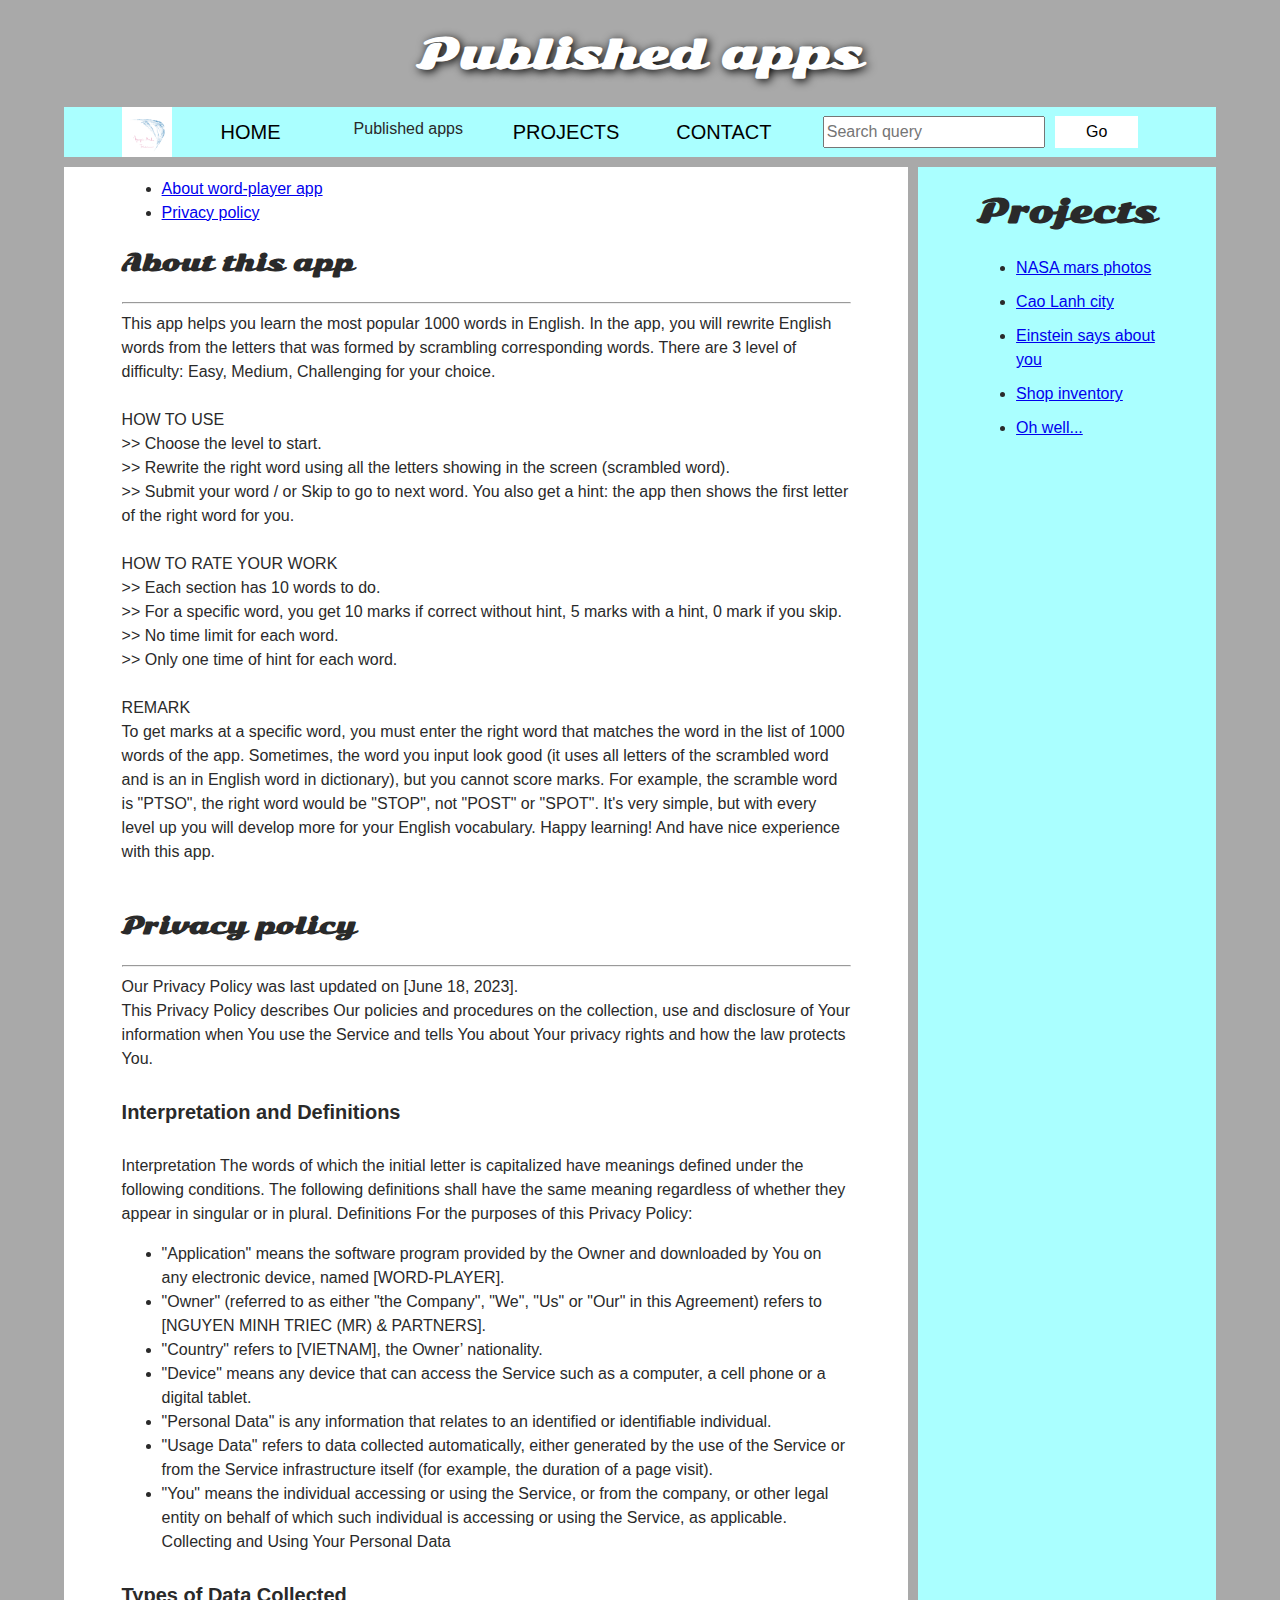
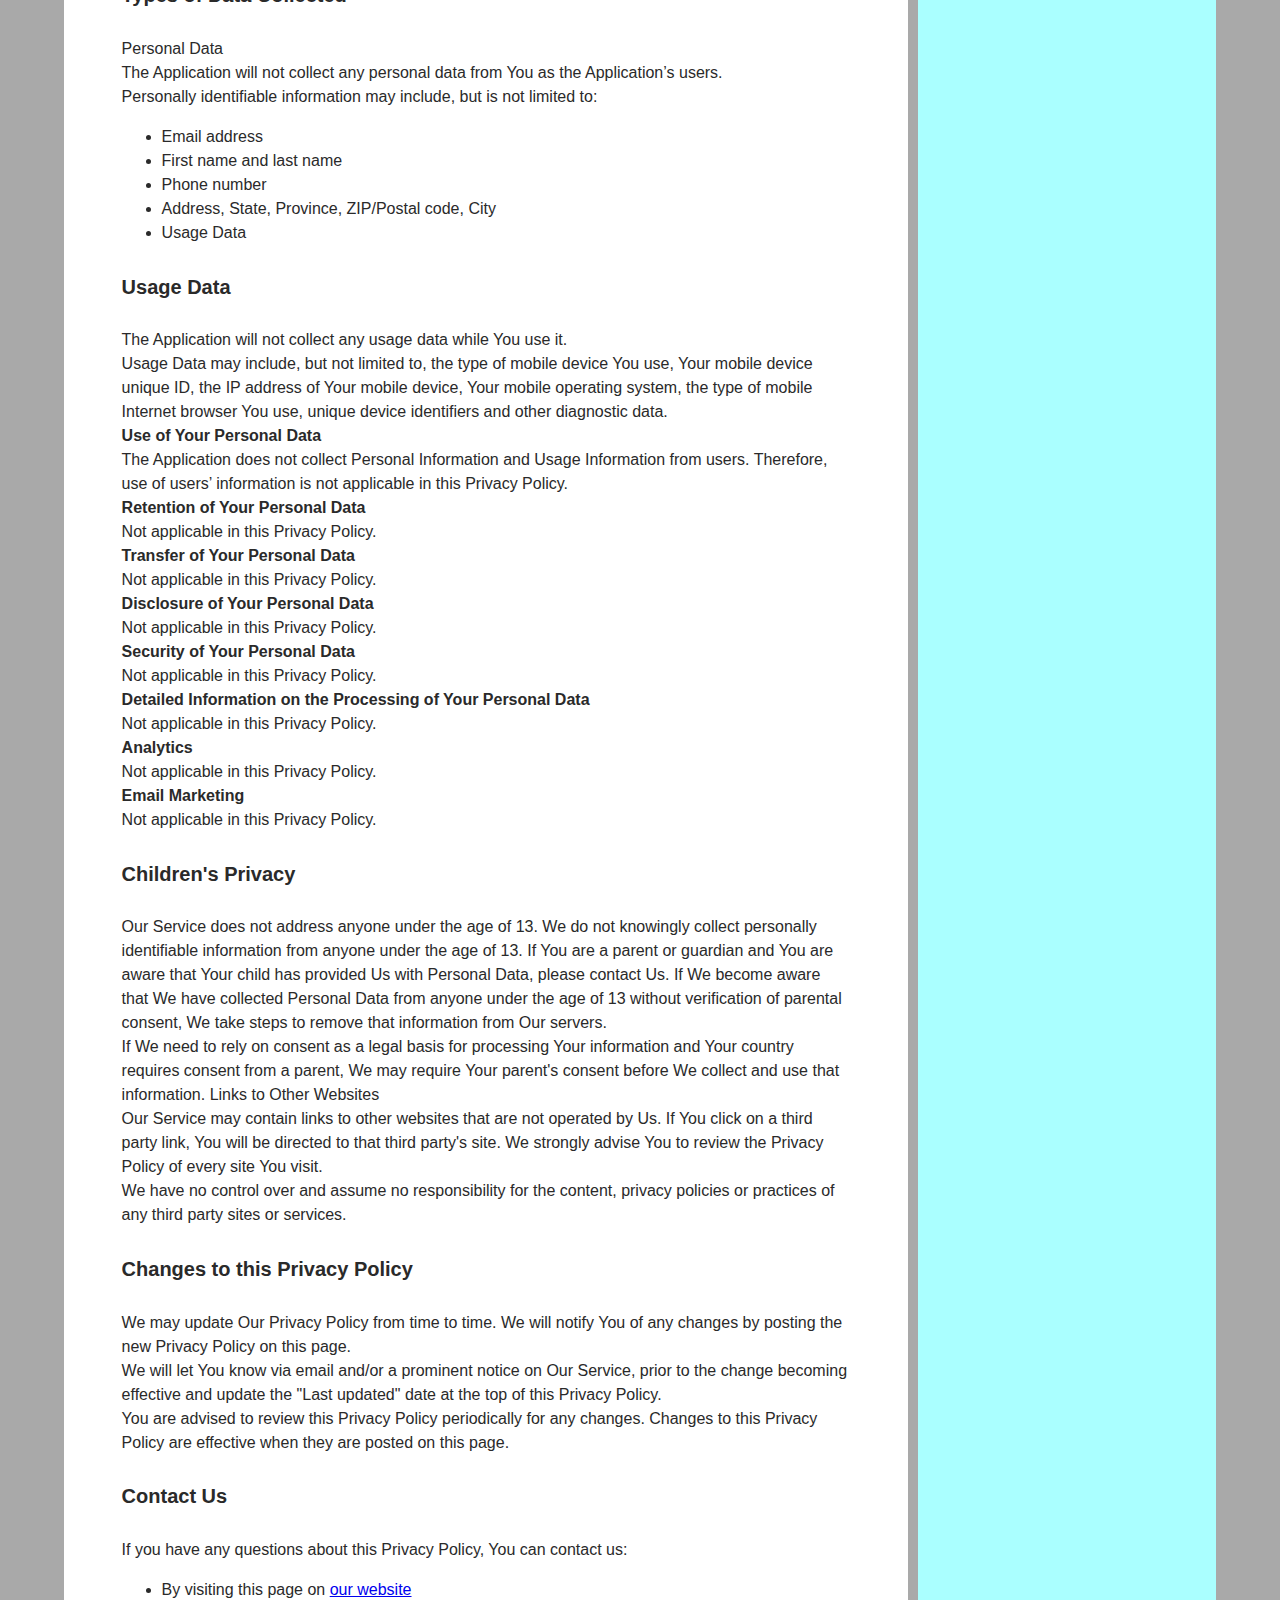
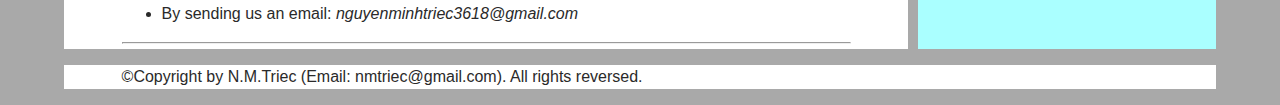
==== theways/apps/wordplayer.html @ 9e2dff0f "Add files via upload" ====
<!DOCTYPE html>
<html lang="en-us">
  <head>
    <meta charset="utf-8">
    <meta name = "viewport" content = "width=device-width">

    <title>The ways</title>
    <link href="https://fonts.googleapis.com/css?family=Open+Sans+Condensed:300|Sonsie+One" rel="stylesheet" type="text/css">
    <link rel="stylesheet" href="../css/style.css">
  </head>

  <body>
    <body>
        <!-- Here is our main header that is used across all the pages of our website -->
    
        <header>
          <h1>Published apps</h1>
        </header>
    
        <nav>
          <img src = "../images/goodart-with-name.png" alt ="website's logo">
          <ul>
            <li><a href="../index.html">Home</a></li>
            <li>Published apps</li>
            <li><a href="#">Projects</a></li>
            <li><a href="#">Contact</a></li>
          </ul>
    
          <!-- A Search form is another common non-linear way to navigate through a website. -->
    
          <form>
            <input type="search" name="q" placeholder="Search query">
            <input type="submit" value="Go">
          </form>
        </nav>
    
        <!-- Here is our page's main content -->
        <main>
    
          <!-- It contains an article -->
          <article>
            <ul>
                <li><a href = "#">About word-player app</a></li>
                <li><a href = "#">Privacy policy</a></li>
            </ul>
            <div>
                <h3>About this app</h3>
                <hr/>
                This app helps you learn the most popular 1000 words in English.
                In the app, you will rewrite English words from the letters that was formed by scrambling corresponding words.
                There are 3 level of difficulty: Easy, Medium, Challenging for your choice.<br/><br/>
                HOW TO USE <br/>
                >> Choose the level to start.<br/>
                >> Rewrite the right word using all the letters showing in the screen (scrambled word).<br/>
                >> Submit your word / or Skip to go to next word. You also get a hint: the app then shows the first letter 
                of the right word for you.<br/><br/>
                HOW TO RATE YOUR WORK<br/>
                >> Each section has 10 words to do.<br/>
                >> For a specific word, you get 10 marks if correct without hint, 5 marks with a hint, 0 mark if you skip.<br/>
                >> No time limit for each word.<br/>
                >> Only one time of hint for each word.<br/><br/>
                REMARK<br/>
                To get marks at a specific word, you must enter the right word that matches the word in the list of 1000 words of the app. Sometimes, the word you input look good (it uses all letters of the scrambled word and is an in English word in dictionary), but you cannot score marks. For example, the scramble word is "PTSO", the right word would be "STOP", not "POST" or "SPOT".
                It's very simple, but with every level up you will develop more for your English vocabulary.

                Happy learning! And have nice experience with this app.<br/><br/>
            </div>

            <div>
                <h3>Privacy policy</h3>
                <hr/>
                Our Privacy Policy was last updated on [June 18, 2023].<br/>
                This Privacy Policy describes Our policies and procedures on the collection, use and disclosure of Your information 
                when You use the Service and tells You about Your privacy rights and how the law protects You.<br/>
                <h4>Interpretation and Definitions</h4>
                Interpretation
                The words of which the initial letter is capitalized have meanings defined under the following conditions. The 
                following definitions shall have the same meaning regardless of whether they appear in singular or in plural.
                Definitions
                For the purposes of this Privacy Policy:
                <ul>
                    <li>"Application" means the software program provided by the Owner and downloaded by You on any electronic 
                        device, named [WORD-PLAYER].</li>
                    <li>"Owner" (referred to as either "the Company", "We", "Us" or "Our" in this Agreement) refers 
                        to [NGUYEN MINH TRIEC (MR) & PARTNERS].</li>
                    <li>"Country" refers to [VIETNAM], the Owner’ nationality.</li>    
                    <li>"Device" means any device that can access the Service such as a computer, a cell phone or a digital tablet.</li>
                    <li>"Personal Data" is any information that relates to an identified or identifiable individual.</li>
                    <li>"Usage Data" refers to data collected automatically, either generated by the use of the Service or from 
                        the Service infrastructure itself (for example, the duration of a page visit).</li>
                    <li>"You" means the individual accessing or using the Service, or from  the company, or other legal entity 
                        on behalf of which such individual is accessing or using the Service, as applicable.
                        Collecting and Using Your Personal Data</li>    
                </ul>
	
                <h4>Types of Data Collected</h4>
                Personal Data<br/>
                The Application will not collect any personal data from You as the Application’s users.<br/>
                Personally identifiable information may include, but is not limited to:
                <ul>
                    <li>Email address</li>
                    <li>First name and last name</li>
                    <li>Phone number</li>
                    <li>Address, State, Province, ZIP/Postal code, City</li>
                    <li>Usage Data</li>
                </ul>

                <h4>Usage Data</h4>
                The Application will not collect any usage data while You use it.<br/>
                Usage Data may include, but not limited to, the type of mobile device You use, Your mobile device unique ID, 
                the IP address of Your mobile device, Your mobile operating system, the type of mobile Internet browser You use, 
                unique device identifiers and other diagnostic data.<br/>
                <strong>Use of Your Personal Data<br/></strong>
                
                The Application does not collect Personal Information and Usage Information from users. Therefore, 
                use of users’ information is not applicable in this Privacy Policy.<br/>
                <strong>Retention of Your Personal Data<br/></strong>
                
                Not applicable in this Privacy Policy.<br/>
                <strong>Transfer of Your Personal Data<br/></strong>
                Not applicable in this Privacy Policy.<br/>
                <strong>Disclosure of Your Personal Data<br/></strong>
                
                Not applicable in this Privacy Policy.<br/>
                <strong>Security of Your Personal Data<br/></strong>
                
                Not applicable in this Privacy Policy.<br/>
                <strong>Detailed Information on the Processing of Your Personal Data<br/></strong>
                
                Not applicable in this Privacy Policy.<br/>
                <strong>Analytics<br/></strong>               
                Not applicable in this Privacy Policy.<br/>
                <strong>Email Marketing<br/></strong>
                
                Not applicable in this Privacy Policy.<br/>
                <h4>Children's Privacy</h4>
                
                Our Service does not address anyone under the age of 13. We do not knowingly collect personally identifiable information 
                from anyone under the age of 13. If You are a parent or guardian and You are aware that Your child has provided Us with 
                Personal Data, please contact Us. If We become aware that We have collected Personal Data from anyone under the age of 13 
                without verification of parental consent, We take steps to remove that information from Our servers.<br/>
                
                If We need to rely on consent as a legal basis for processing Your information and Your country requires consent 
                from a parent, We may require Your parent's consent before We collect and use that information.
                Links to Other Websites<br/>
                Our Service may contain links to other websites that are not operated by Us. If You click on a third party link, 
                You will be directed to that third party's site. We strongly advise You to review the Privacy Policy of every site You visit.<br/>
                
                We have no control over and assume no responsibility for the content, privacy policies or practices of any third party sites 
                or services.<br/>
                <h4>Changes to this Privacy Policy</h4>
                <p>We may update Our Privacy Policy from time to time. We will notify You of any changes by posting the new Privacy Policy on 
                this page.<br/>           
                We will let You know via email and/or a prominent notice on Our Service, prior to the change becoming effective and update 
                the "Last updated" date at the top of this Privacy Policy.<br/>
                You are advised to review this Privacy Policy periodically for any changes. Changes to this Privacy Policy are effective 
                when they are posted on this page.</p>
                <h4>Contact Us</h4>
                If you have any questions about this Privacy Policy, You can contact us:
                <ul>
                    <li>By visiting this page on <a href = "https://sites.google.com/view/nmt-theways">our website</a></li>
                    <li>By sending us an email: <em>nguyenminhtriec3618@gmail.com</em></li>
                </ul>
       
            </div><hr/>
                
          </article>
    
          <!-- the aside content can also be nested within the main content -->
          <aside>
            <h2>Projects</h2>
    
            <ul>
              <li><a href="#">NASA mars photos</a></li>
              <li><a href="#">Cao Lanh city</a></li>
              <li><a href="#">Einstein says about you</a></li>
              <li><a href="#">Shop inventory</a></li>
              <li><a href="#">Oh well...</a></li>
            </ul>
          </aside>
    
        </main>
    
        <!-- And here is our main footer that is used across all the pages of our website -->
    
        <footer>
          <p>©Copyright by N.M.Triec (Email: <mailto>nmtriec@gmail.com</mailto>). All rights reversed.</p>
        </footer>
    
  </body>
---- theways/css/style.css ----
/* || General setup */

html, body {
  margin: 0;
  padding: 0;
}

html {
  font-size: 10px;
  background-color: #a9a9a9;
}

body {
  width: 90%;
  margin: 0 auto;
  
}

/* || typography */

h1, h2, h3 {
  font-family: 'Sonsie One', cursive;
  color: #2a2a2a;
}

h4 {
  font-family: 'Open Sans', sans-serif;
}

p, input, li {
  font-family: 'Open Sans', sans-serif;
  color: #2a2a2a;
}

div {
  font-family: 'Open Sans', sans-serif;
  font-size: 1.6rem;
  line-height: 1.5;
  color: #2a2a2a;
}

h1 {
  font-size: 4rem;
  text-align: center;
  color: white;
  text-shadow: 2px 2px 10px black;
}

h2 {
  font-size: 3rem;
  text-align: center;
}

h3 {
  font-size: 2.2rem;
}

h4 {
  font-size: 2rem
  
}

p, li {
  font-size: 1.6rem;
  line-height: 1.5;
}

/* || header layout */

nav, article, aside, footer {
  background-color: white;
  padding-left: 5%;
  padding-right: 5%;
}

nav {
  height: 50px;
  background-color: #aaffff;
  display: flex;
  margin-bottom: 10px;
}

nav ul {
  padding: 0;
  list-style-type: none;
  flex: 2;
  display: flex;
}

nav li {
  display: inline;
  text-align: center;
  flex: 1;
}

nav a {
  display: inline-block;
  font-size: 2rem;
  text-transform: uppercase;
  text-decoration: none;
  color: black;
}

nav form {
  flex: 1;
  display: flex;
  align-items: center;
  height: 100%;
  padding: 0 2em;
}

input {
  font-size: 1.6rem;
  height: 32px;
}

input[type="search"] {
  flex: 3;
}

input[type="submit"] {
  flex: 1;
  margin-left: 1rem;
  background: #ffffff;
  border: 0;
  color: black;
}

/* || main layout */

main {
  display: flex;
}

article {
  flex: 4;
}

aside {
  flex: 1;
  margin-left: 10px;
  background-color: #aaffff;
}

aside li {
  padding-bottom: 10px;
}

footer {
  margin-top: 10px;
}
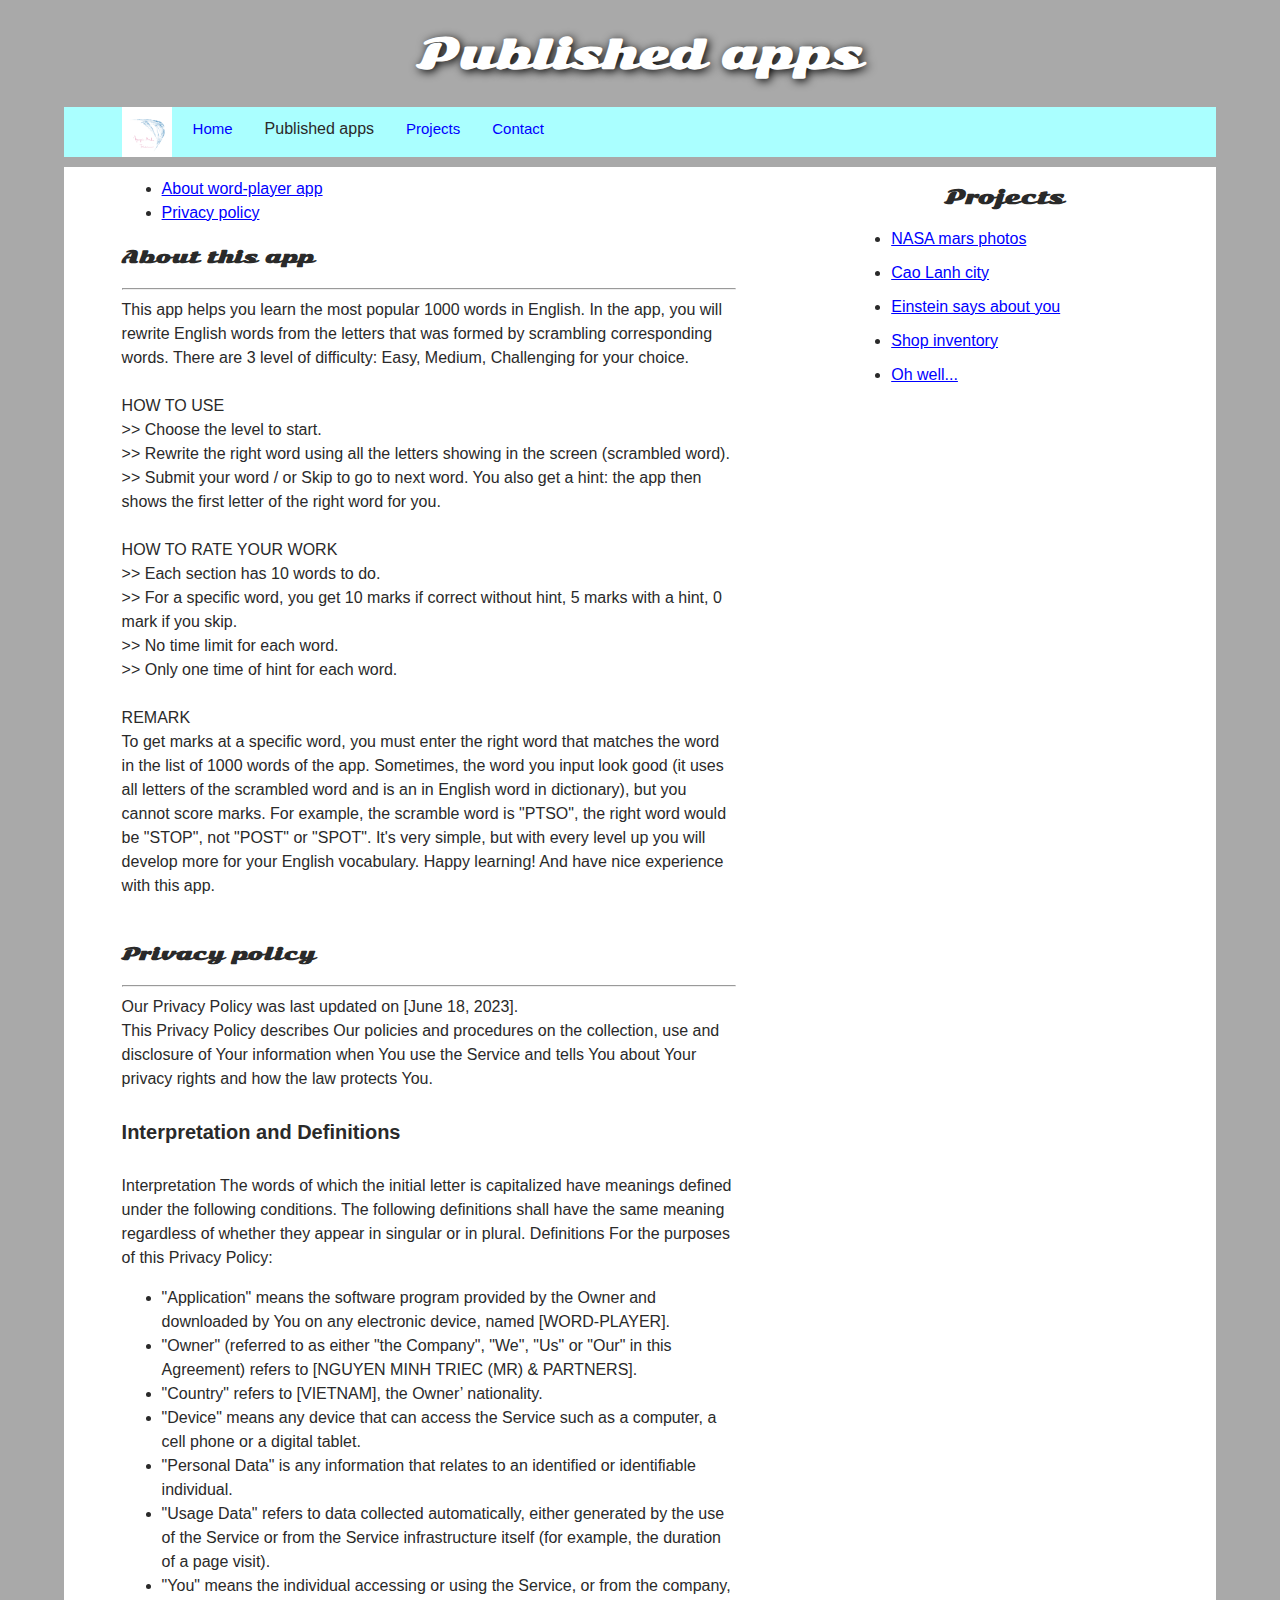
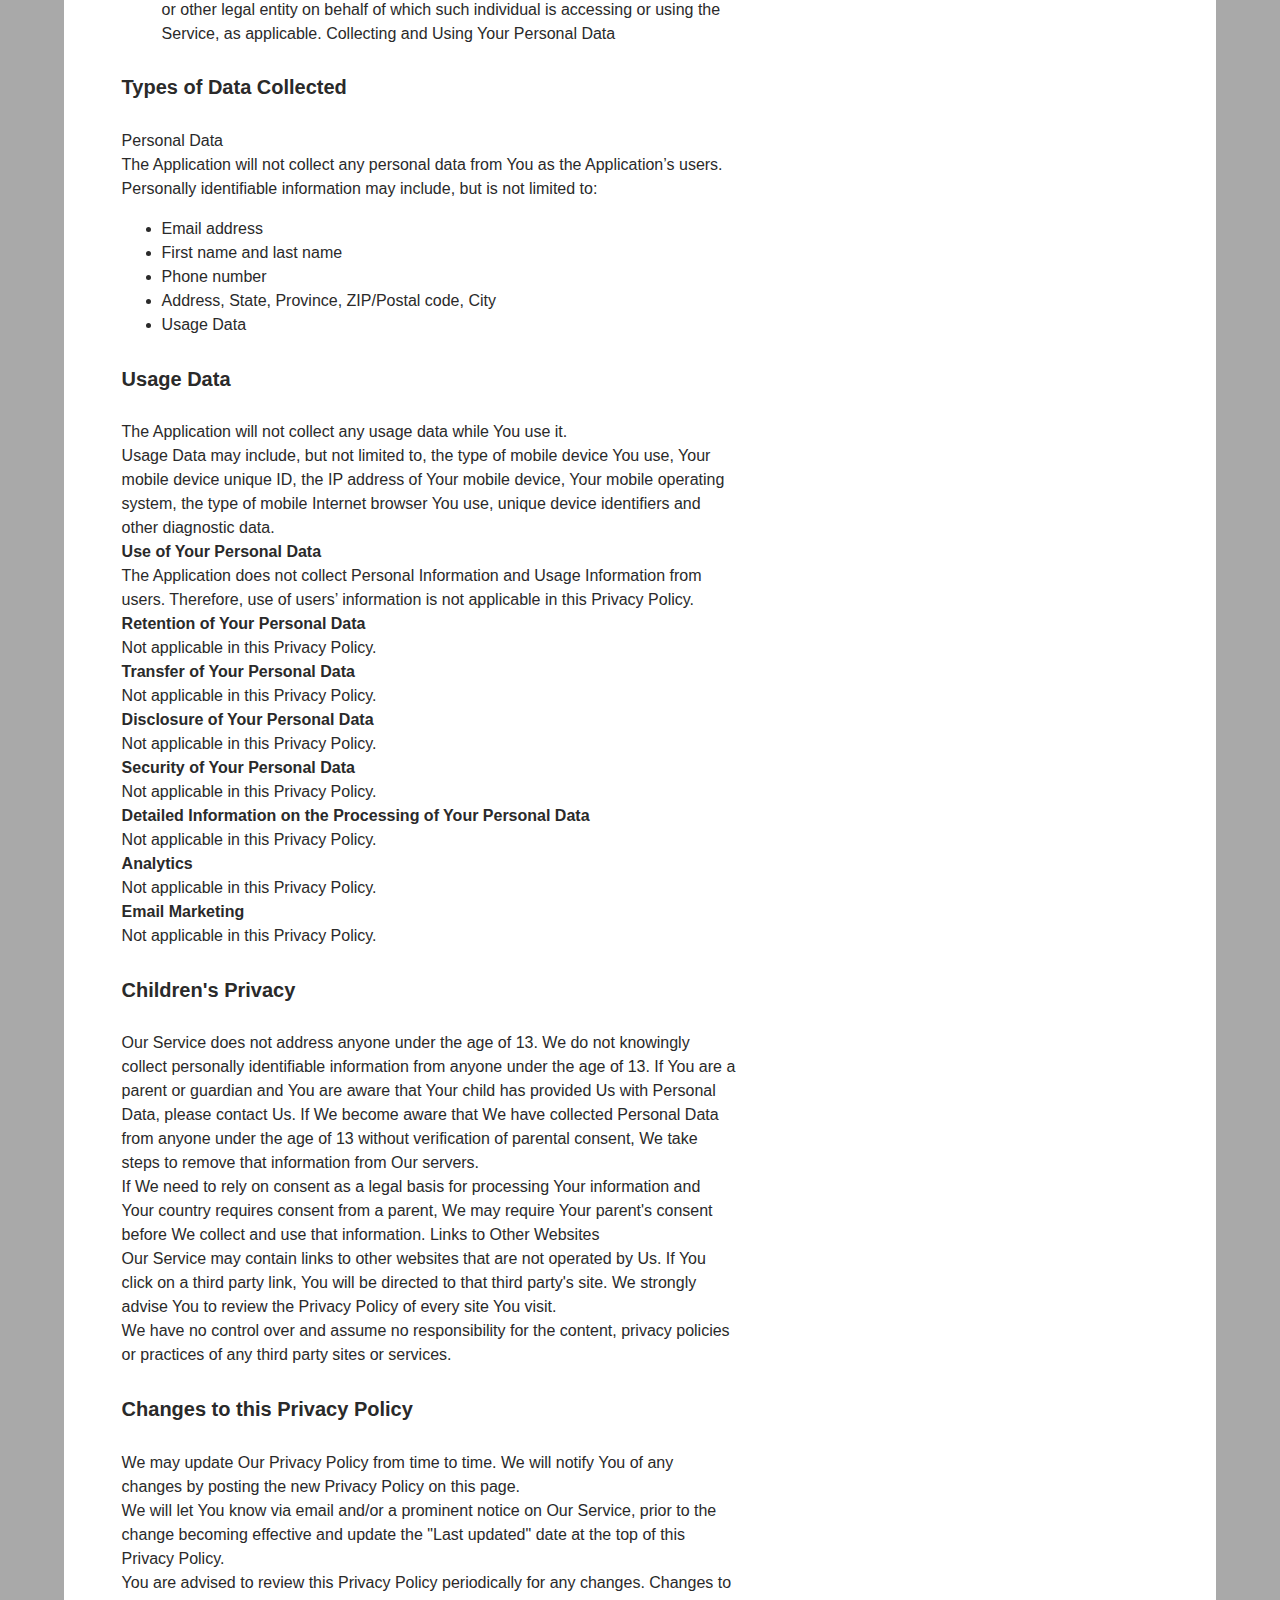
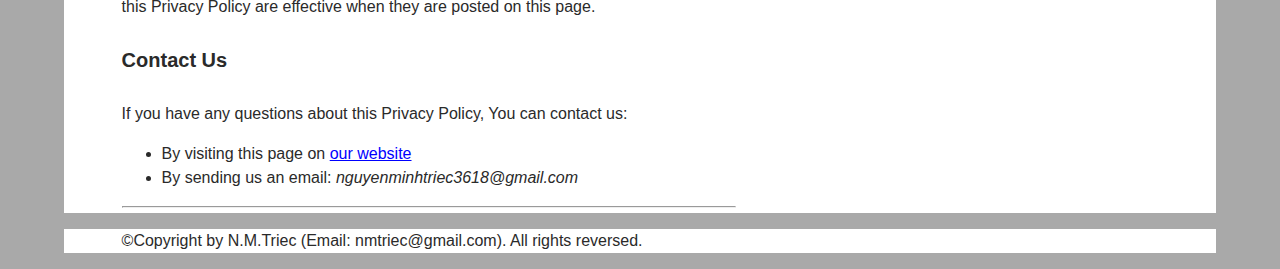
==== commit 292eaf6c: "Update wordplayer.html" ====
--- a/theways/apps/wordplayer.html
+++ b/theways/apps/wordplayer.html
@@ -11,8 +11,7 @@
 
   <body>
     <body>
-        <!-- Here is our main header that is used across all the pages of our website -->
-    
+        <!-- Here is our main header that is used across all the pages of our website -->    
         <header>
           <h1>Published apps</h1>
         </header>
@@ -20,18 +19,17 @@
         <nav>
           <img src = "../images/goodart-with-name.png" alt ="website's logo">
           <ul>
-            <li><a href="../index.html">Home</a></li>
+            <li><a href="../../index.html">Home</a></li>
             <li>Published apps</li>
             <li><a href="#">Projects</a></li>
             <li><a href="#">Contact</a></li>
           </ul>
     
-          <!-- A Search form is another common non-linear way to navigate through a website. -->
-    
-          <form>
+          <!-- A Search form is another common non-linear way to navigate through a website. -->    
+	  <!-- <form>
             <input type="search" name="q" placeholder="Search query">
             <input type="submit" value="Go">
-          </form>
+          </form> -->
         </nav>
     
         <!-- Here is our page's main content -->
@@ -187,4 +185,4 @@
           <p>©Copyright by N.M.Triec (Email: <mailto>nmtriec@gmail.com</mailto>). All rights reversed.</p>
         </footer>
     
-  </body>+  </body>
--- a/theways/css/style.css
+++ b/theways/css/style.css
@@ -9,11 +9,48 @@
   font-size: 10px;
   background-color: #a9a9a9;
 }
+img {
+  float: left;
+  margin-right: .5em;
+  max-width: 5em;
+}
 
 body {
   width: 90%;
   margin: 0 auto;
   
+}
+
+@media screen and (min-width: 640px) {
+  main {
+    display: flex;
+  }
+  article {
+    flex: 2;
+  }
+  
+  aside {
+    flex: 1;
+    background-color: #aaffff;
+  }
+  nav {
+    display: flex;
+  }
+  nav ul {
+    flex: 1;
+  }
+  nav form {
+    display: flex;
+    align-items: center;
+    padding: 0 1em;
+  }
+
+}
+
+@media (max-width: 640px) {
+  nav a {
+    font-size: 1.2rem;
+  }
 }
 
 /* || typography */
@@ -40,19 +77,24 @@
 }
 
 h1 {
-  font-size: 4rem;
+  font-size: 2.5rem;
   text-align: center;
   color: white;
   text-shadow: 2px 2px 10px black;
 }
+@media screen and (min-width: 800px ) {
+  h1 {
+    font-size: 4rem;
+  }
+}
 
 h2 {
-  font-size: 3rem;
+  font-size: 2rem;
   text-align: center;
 }
 
 h3 {
-  font-size: 2.2rem;
+  font-size: 1.8rem;
 }
 
 h4 {
@@ -76,37 +118,63 @@
 nav {
   height: 50px;
   background-color: #aaffff;
-  display: flex;
+  
+  justify-content: space-around;
   margin-bottom: 10px;
 }
 
 nav ul {
   padding: 0;
   list-style-type: none;
-  flex: 2;
+  /* flex: 4; */
   display: flex;
 }
 
 nav li {
   display: inline;
   text-align: center;
-  flex: 1;
+  /* flex: 1; */
+  padding: 0 1em;
 }
 
 nav a {
   display: inline-block;
-  font-size: 2rem;
-  text-transform: uppercase;
+  font-size: 1.5rem;
+  /* text-transform: uppercase; */
   text-decoration: none;
   color: black;
 }
 
+a:link {
+  color: blue;
+  
+}
+a:visited {
+  color: purple
+}
+a:focus, a:hover {
+  text-decoration: none;
+  /* background-color: lawngreen; */
+  background-image: url(images/open-icon.png) no-repeat right;
+  background-size: 16px 16px;
+  padding-right: 20px;
+
+}
+a:active {
+  color: brown
+}
+nav a:active {
+  color: magenta
+}
+
 nav form {
-  flex: 1;
-  display: flex;
-  align-items: center;
-  height: 100%;
+  /* display: flex; */
+  align-items: right;
+  height: 3em;
   padding: 0 2em;
+  margin: 1em;
+  margin-right: 0;
+  
 }
 
 input {
@@ -114,33 +182,8 @@
   height: 32px;
 }
 
-input[type="search"] {
-  flex: 3;
-}
-
-input[type="submit"] {
-  flex: 1;
-  margin-left: 1rem;
-  background: #ffffff;
-  border: 0;
-  color: black;
-}
-
 /* || main layout */
 
-main {
-  display: flex;
-}
-
-article {
-  flex: 4;
-}
-
-aside {
-  flex: 1;
-  margin-left: 10px;
-  background-color: #aaffff;
-}
 
 aside li {
   padding-bottom: 10px;
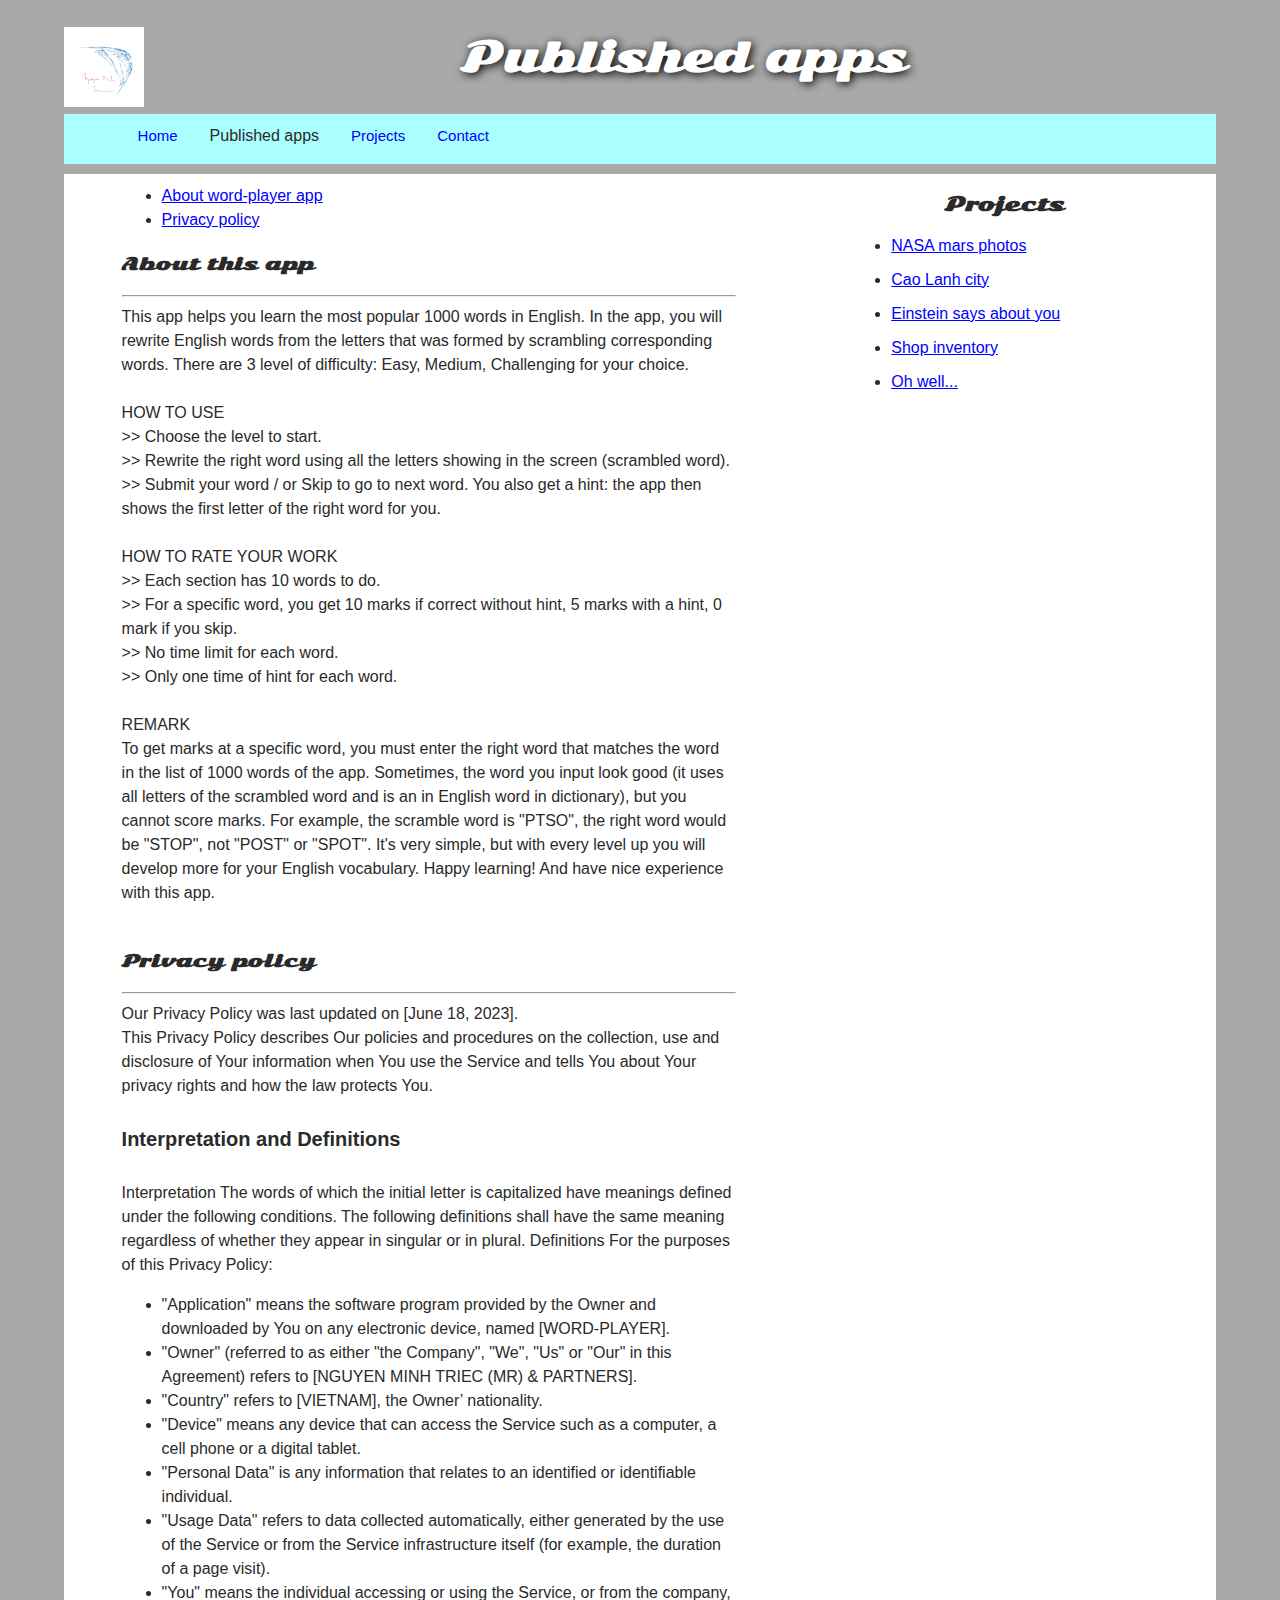
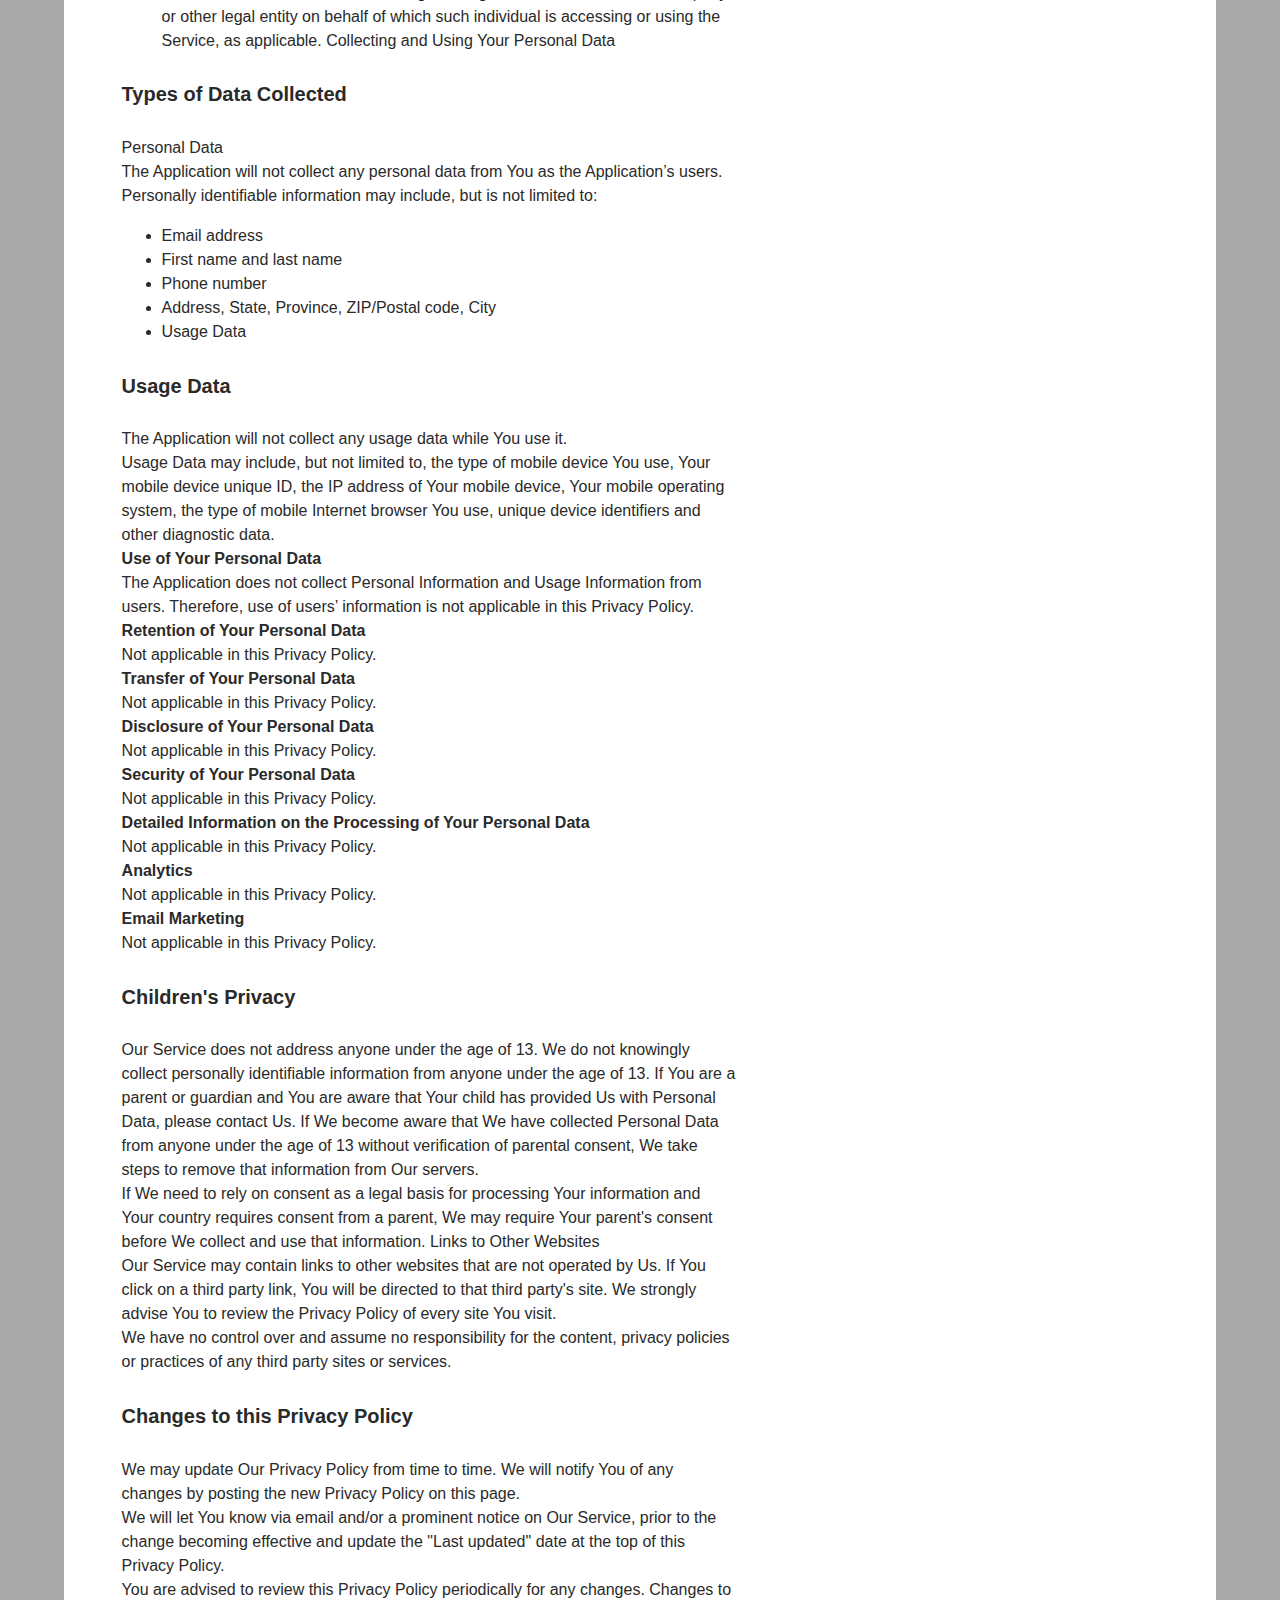
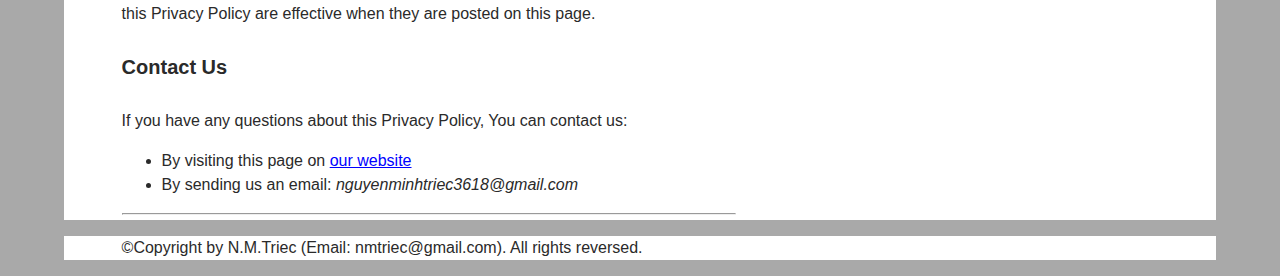
==== commit 20f7af41: "Update wordplayer.html" ====
--- a/theways/apps/wordplayer.html
+++ b/theways/apps/wordplayer.html
@@ -13,11 +13,13 @@
     <body>
         <!-- Here is our main header that is used across all the pages of our website -->    
         <header>
-          <h1>Published apps</h1>
+	  <div>
+	    <img src = "../images/goodart-with-name.png" alt ="website's logo">
+	    <h1>Published apps</h1>
+	  </div>          
         </header>
     
-        <nav>
-          <img src = "../images/goodart-with-name.png" alt ="website's logo">
+        <nav>          
           <ul>
             <li><a href="../../index.html">Home</a></li>
             <li>Published apps</li>
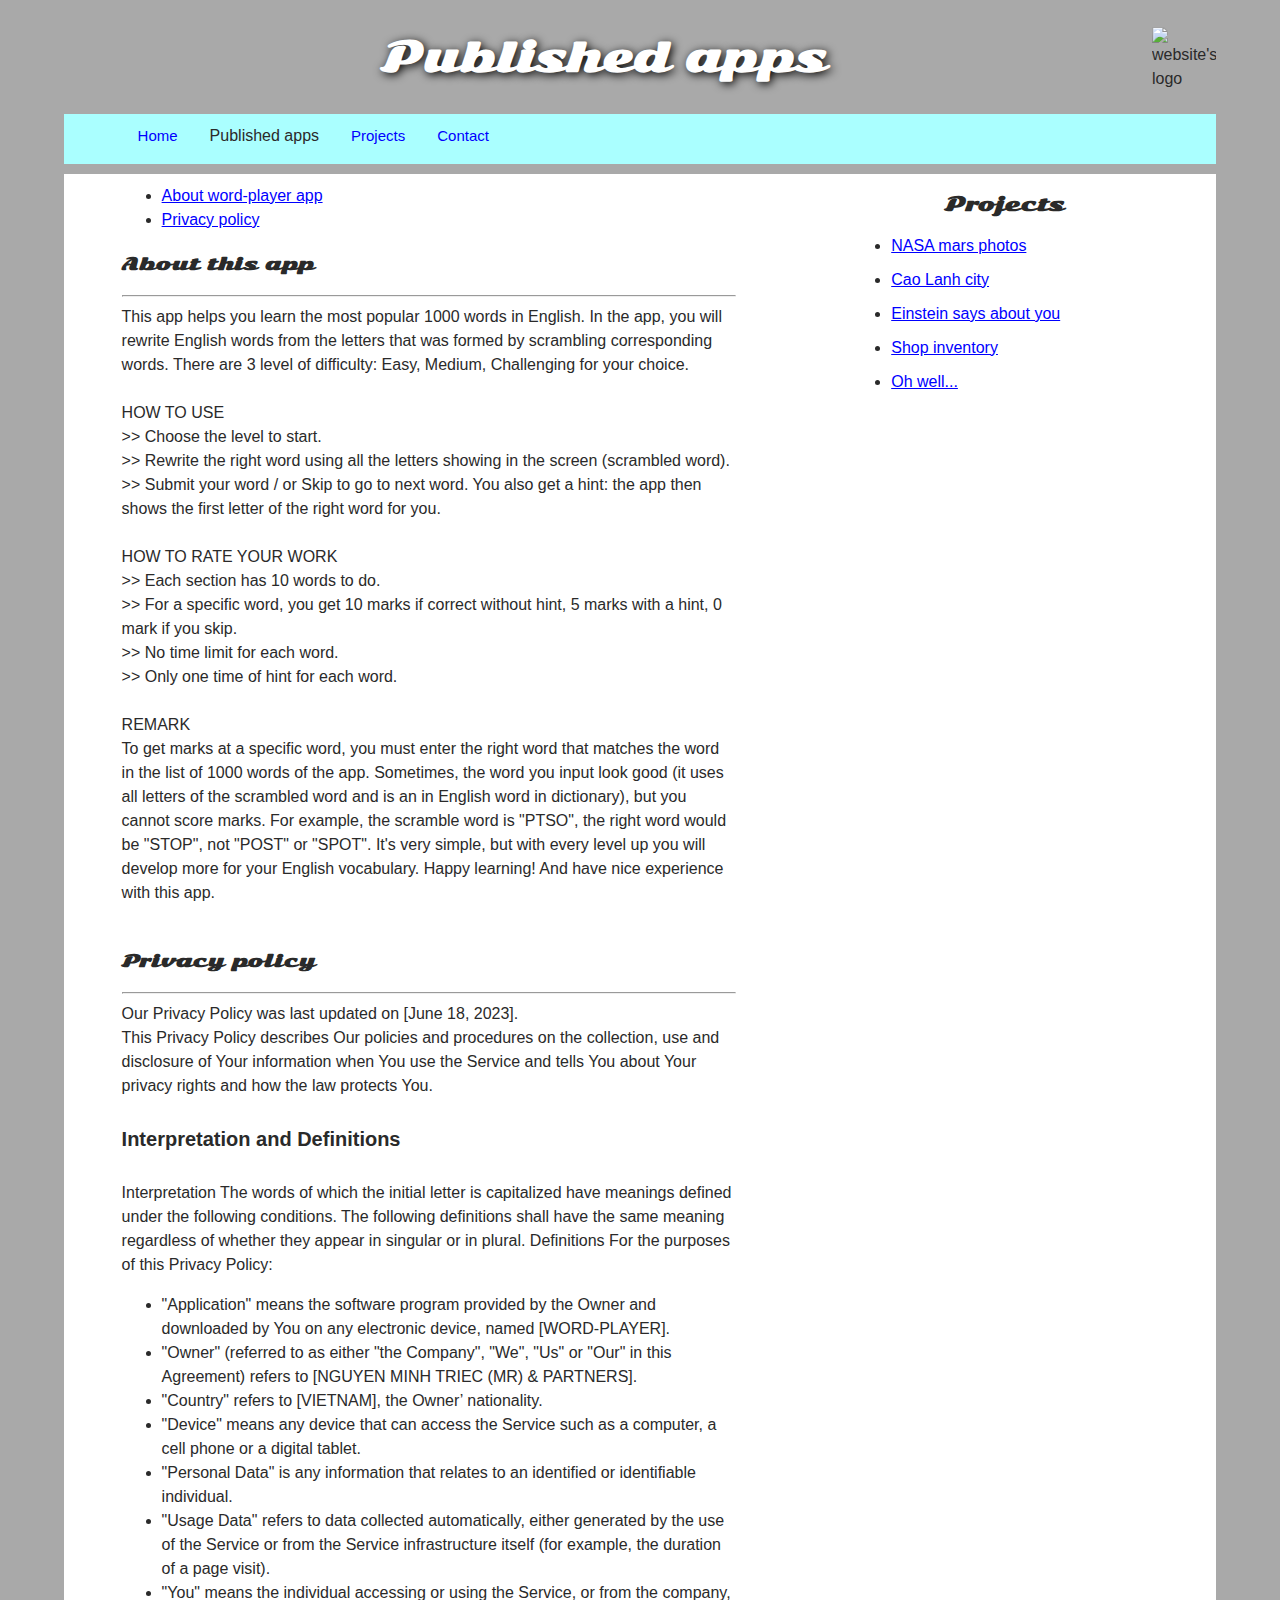
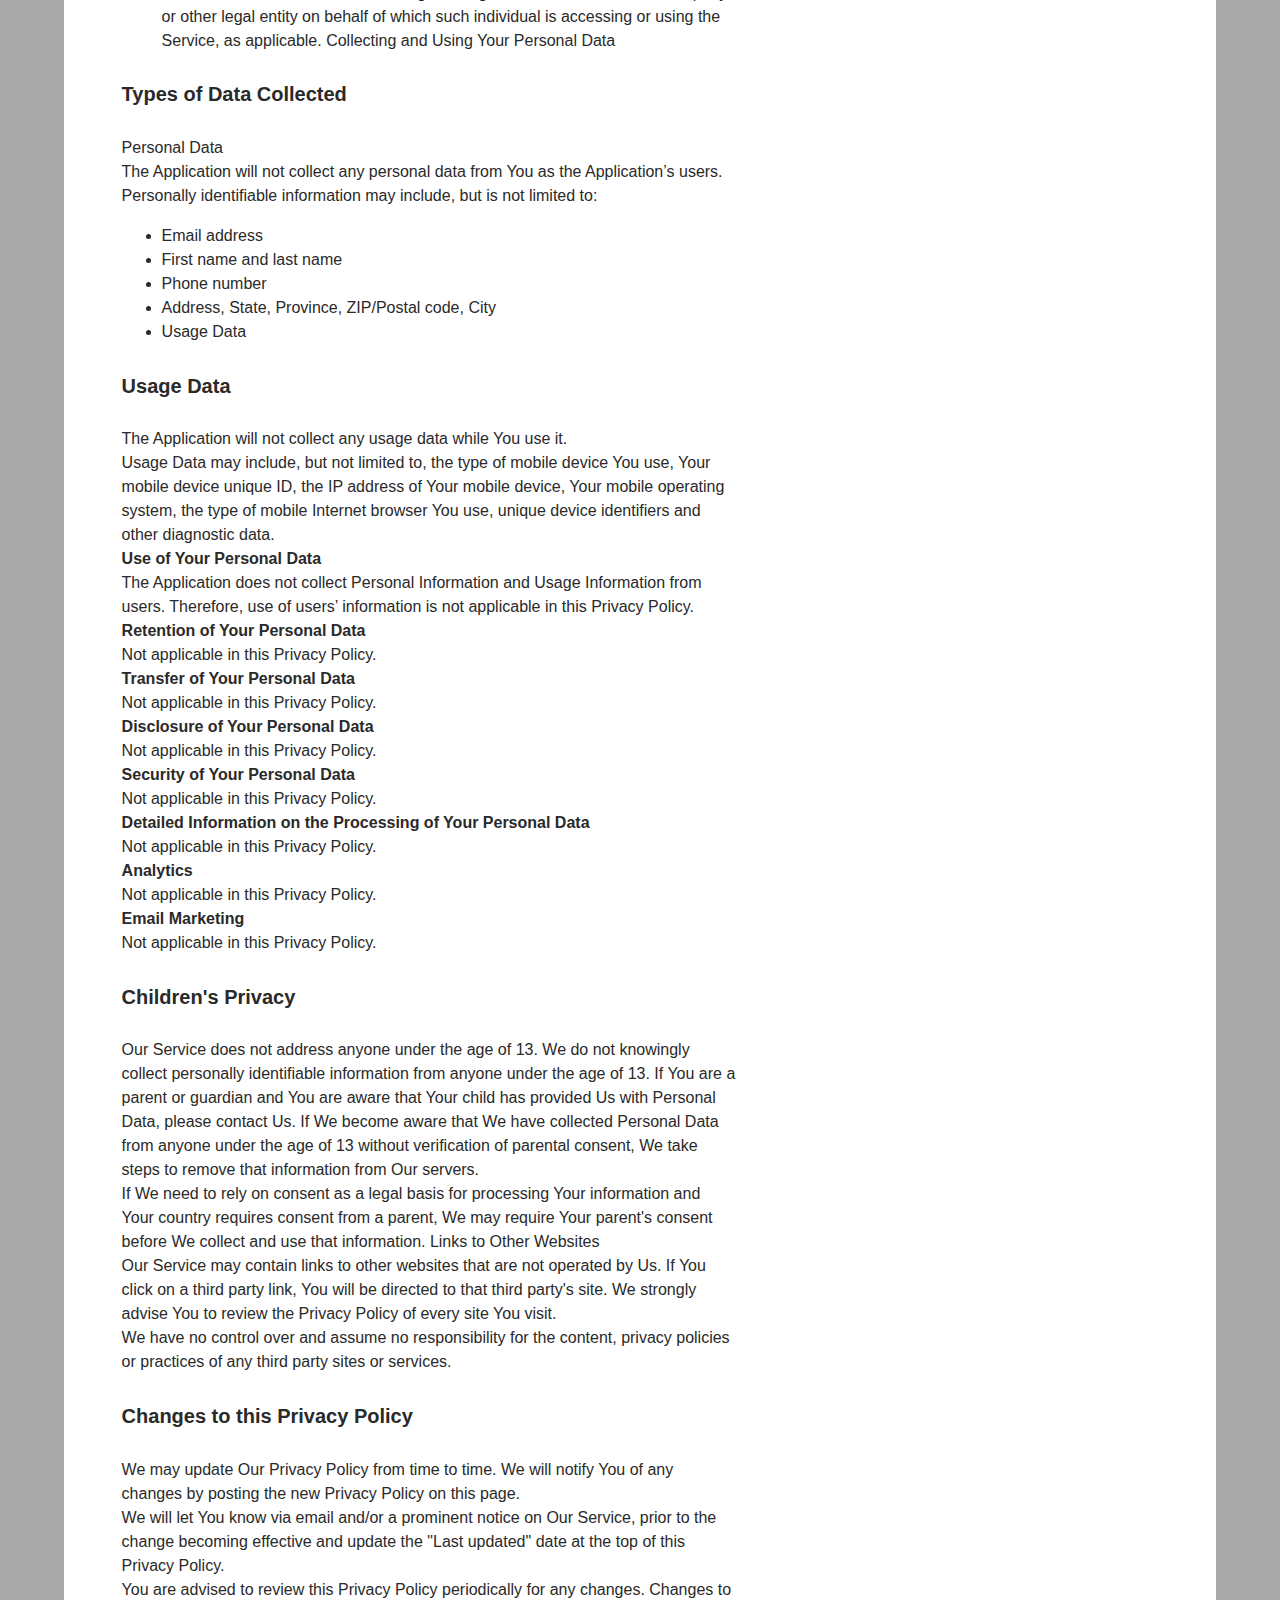
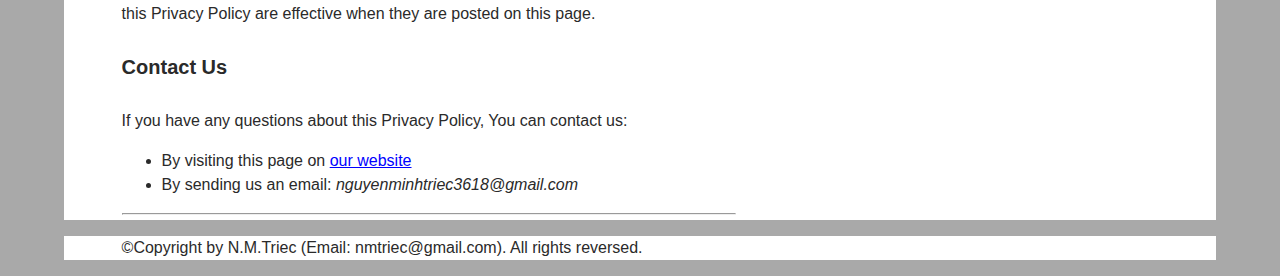
==== commit 255517dd: "Update wordplayer.html" ====
--- a/theways/apps/wordplayer.html
+++ b/theways/apps/wordplayer.html
@@ -14,7 +14,7 @@
         <!-- Here is our main header that is used across all the pages of our website -->    
         <header>
 	  <div>
-	    <img src = "../images/goodart-with-name.png" alt ="website's logo">
+	    <img src = "../../images/goodart-with-name.png" alt ="website's logo">
 	    <h1>Published apps</h1>
 	  </div>          
         </header>
--- a/theways/css/style.css
+++ b/theways/css/style.css
@@ -10,9 +10,9 @@
   background-color: #a9a9a9;
 }
 img {
-  float: left;
-  margin-right: .5em;
-  max-width: 5em;
+  float: right;
+  margin-left: .5em;
+  max-width: 4em;
 }
 
 body {
@@ -155,9 +155,9 @@
 a:focus, a:hover {
   text-decoration: none;
   /* background-color: lawngreen; */
-  background-image: url(images/open-icon.png) no-repeat right;
+  /*   background-image: url(images/open-icon.png) no-repeat right; */
   background-size: 16px 16px;
-  padding-right: 20px;
+  padding-left: 20px;
 
 }
 a:active {
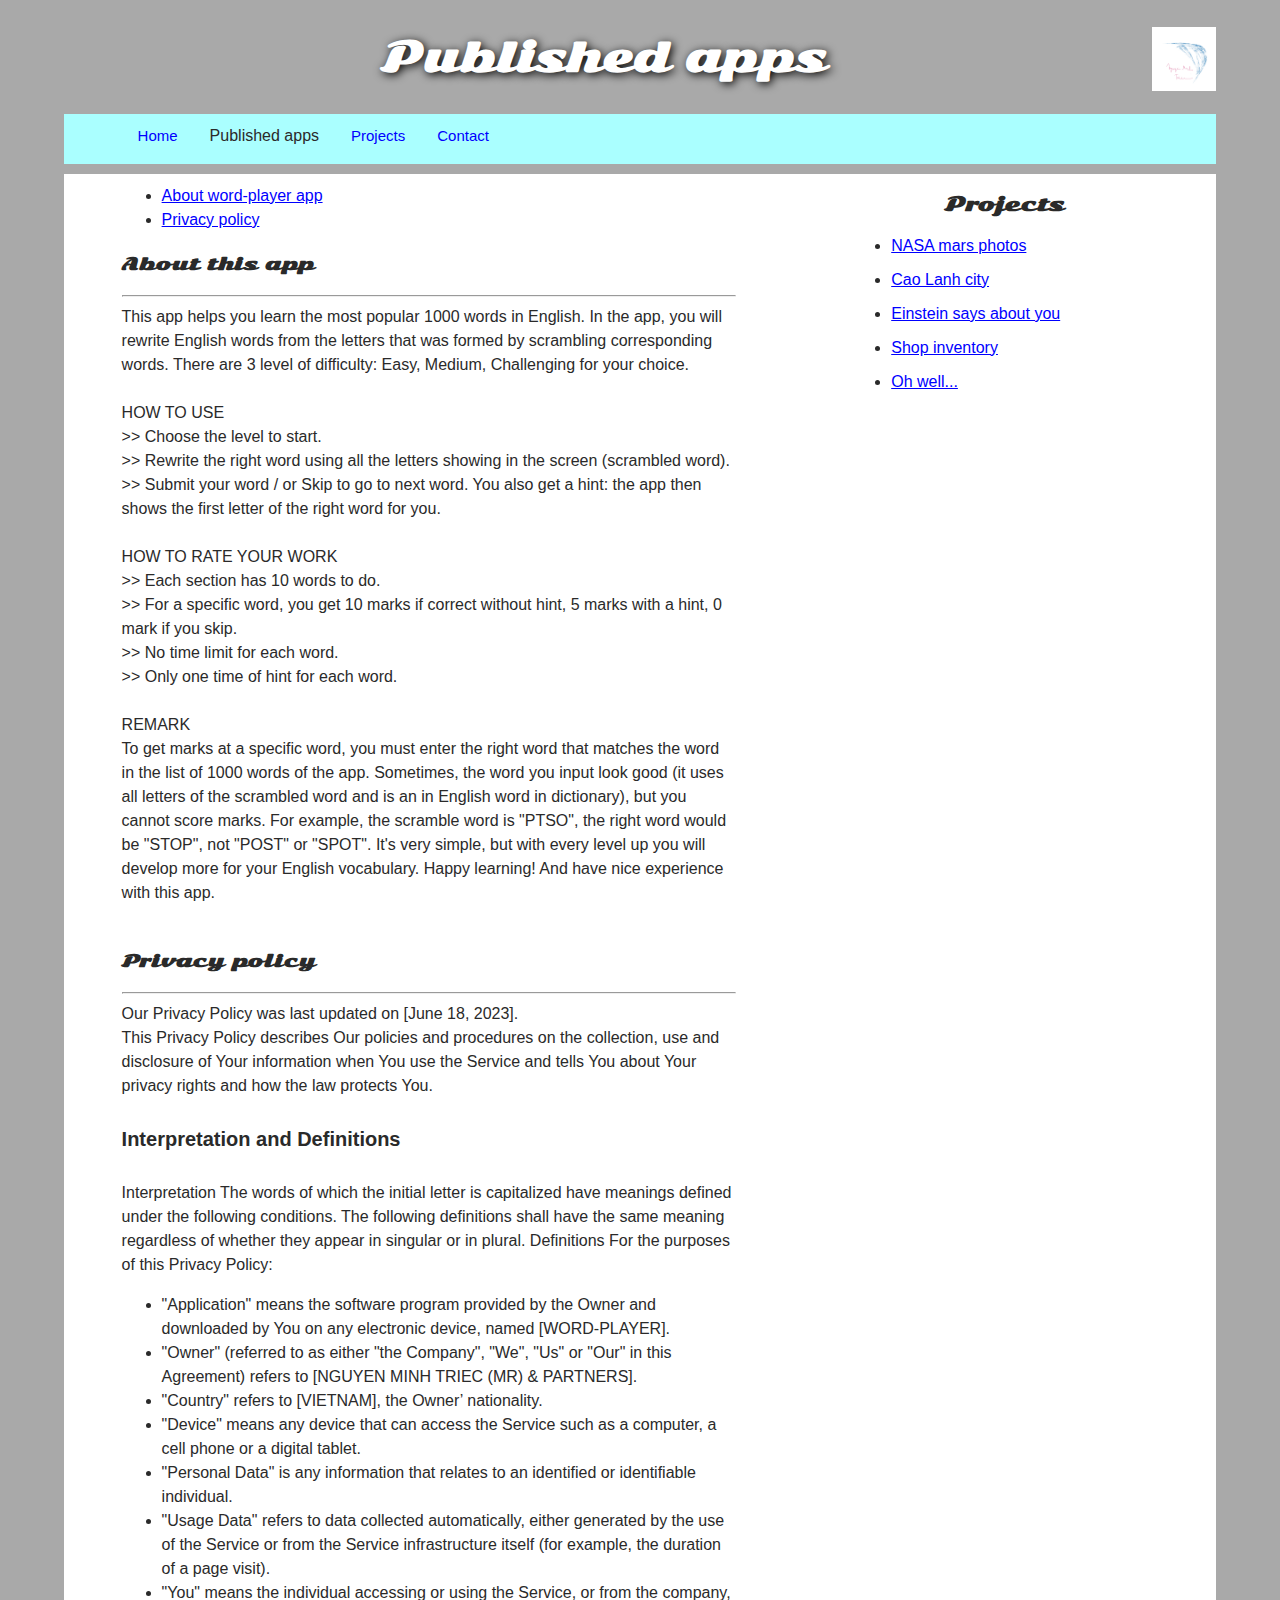
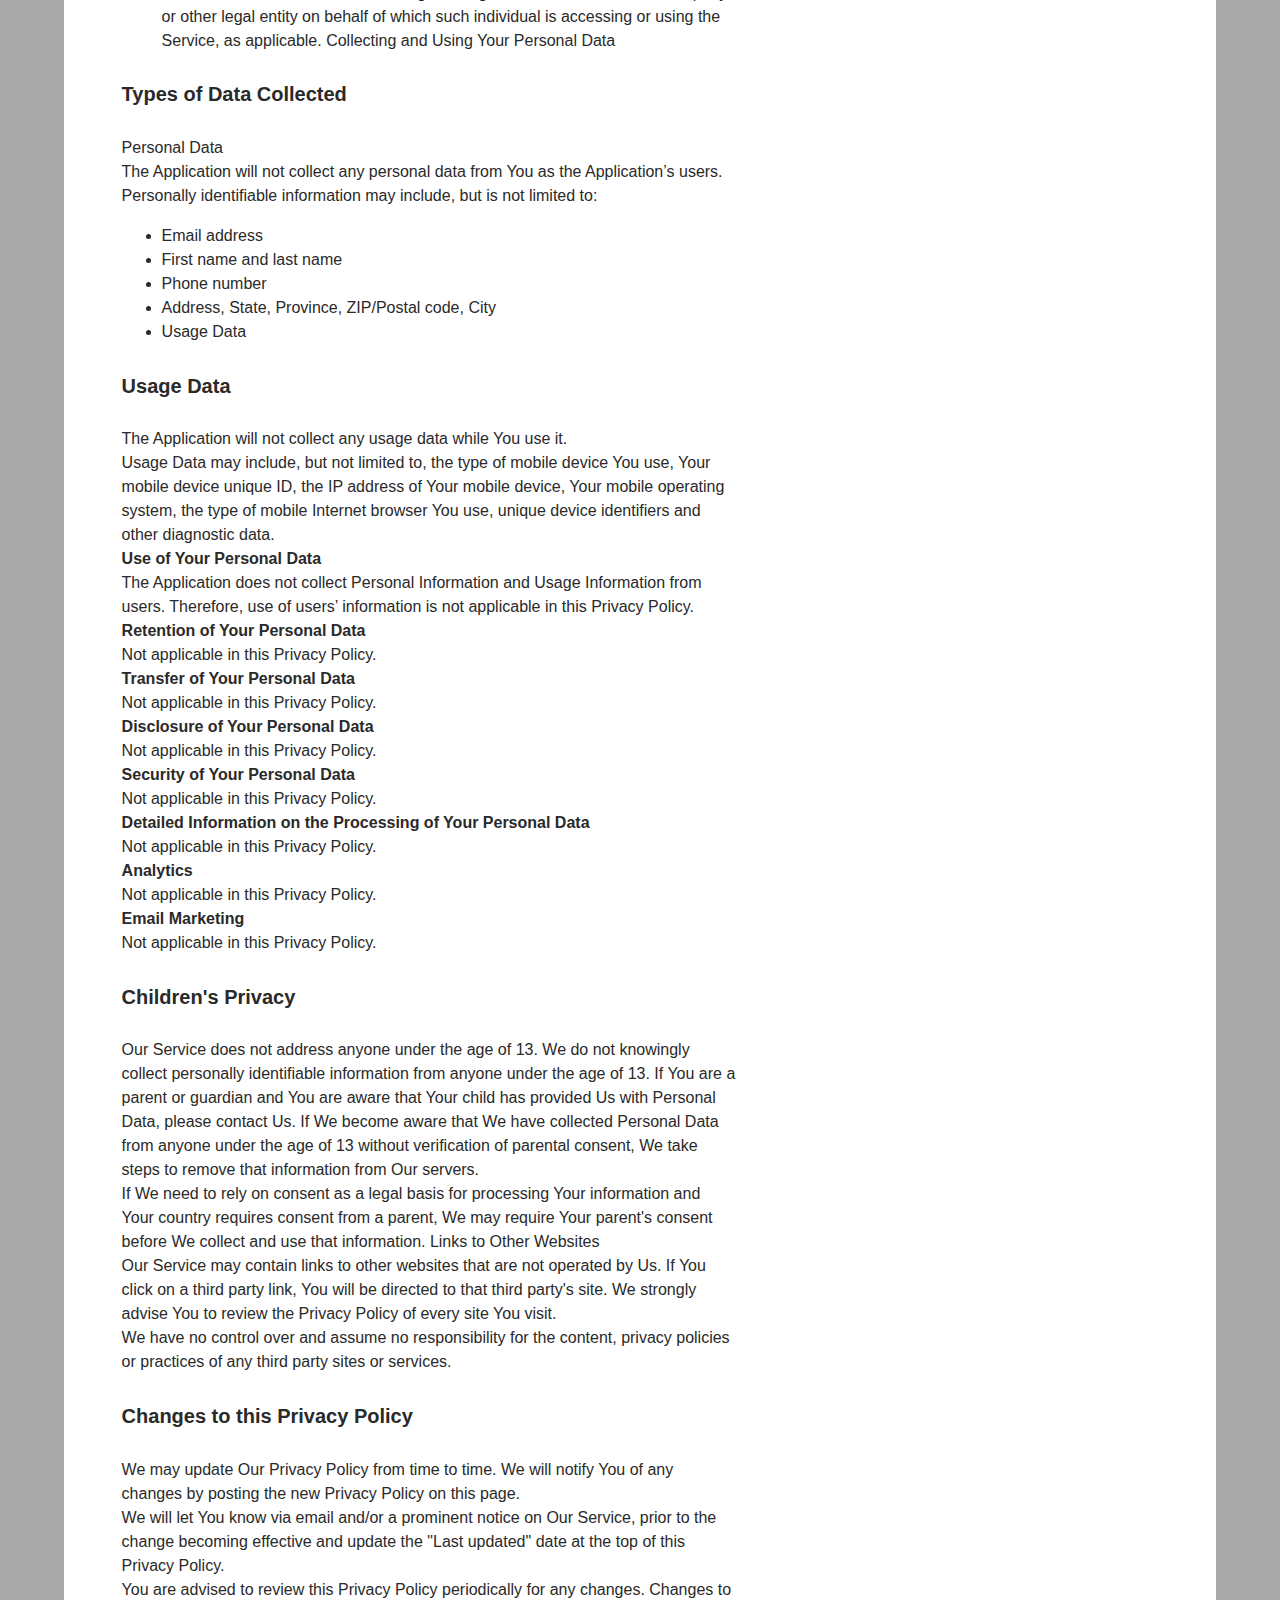
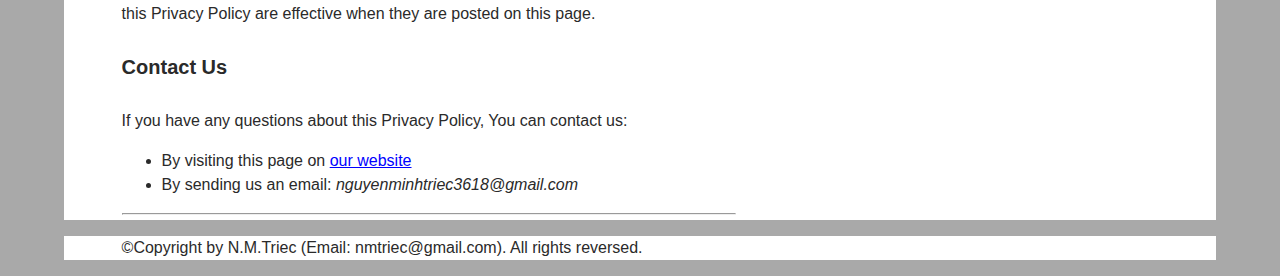
==== commit 5dc48f83: "Update wordplayer.html" ====
--- a/theways/apps/wordplayer.html
+++ b/theways/apps/wordplayer.html
@@ -14,7 +14,7 @@
         <!-- Here is our main header that is used across all the pages of our website -->    
         <header>
 	  <div>
-	    <img src = "../../images/goodart-with-name.png" alt ="website's logo">
+	    <img src = "../images/goodart-with-name.png" alt ="website's logo">
 	    <h1>Published apps</h1>
 	  </div>          
         </header>
